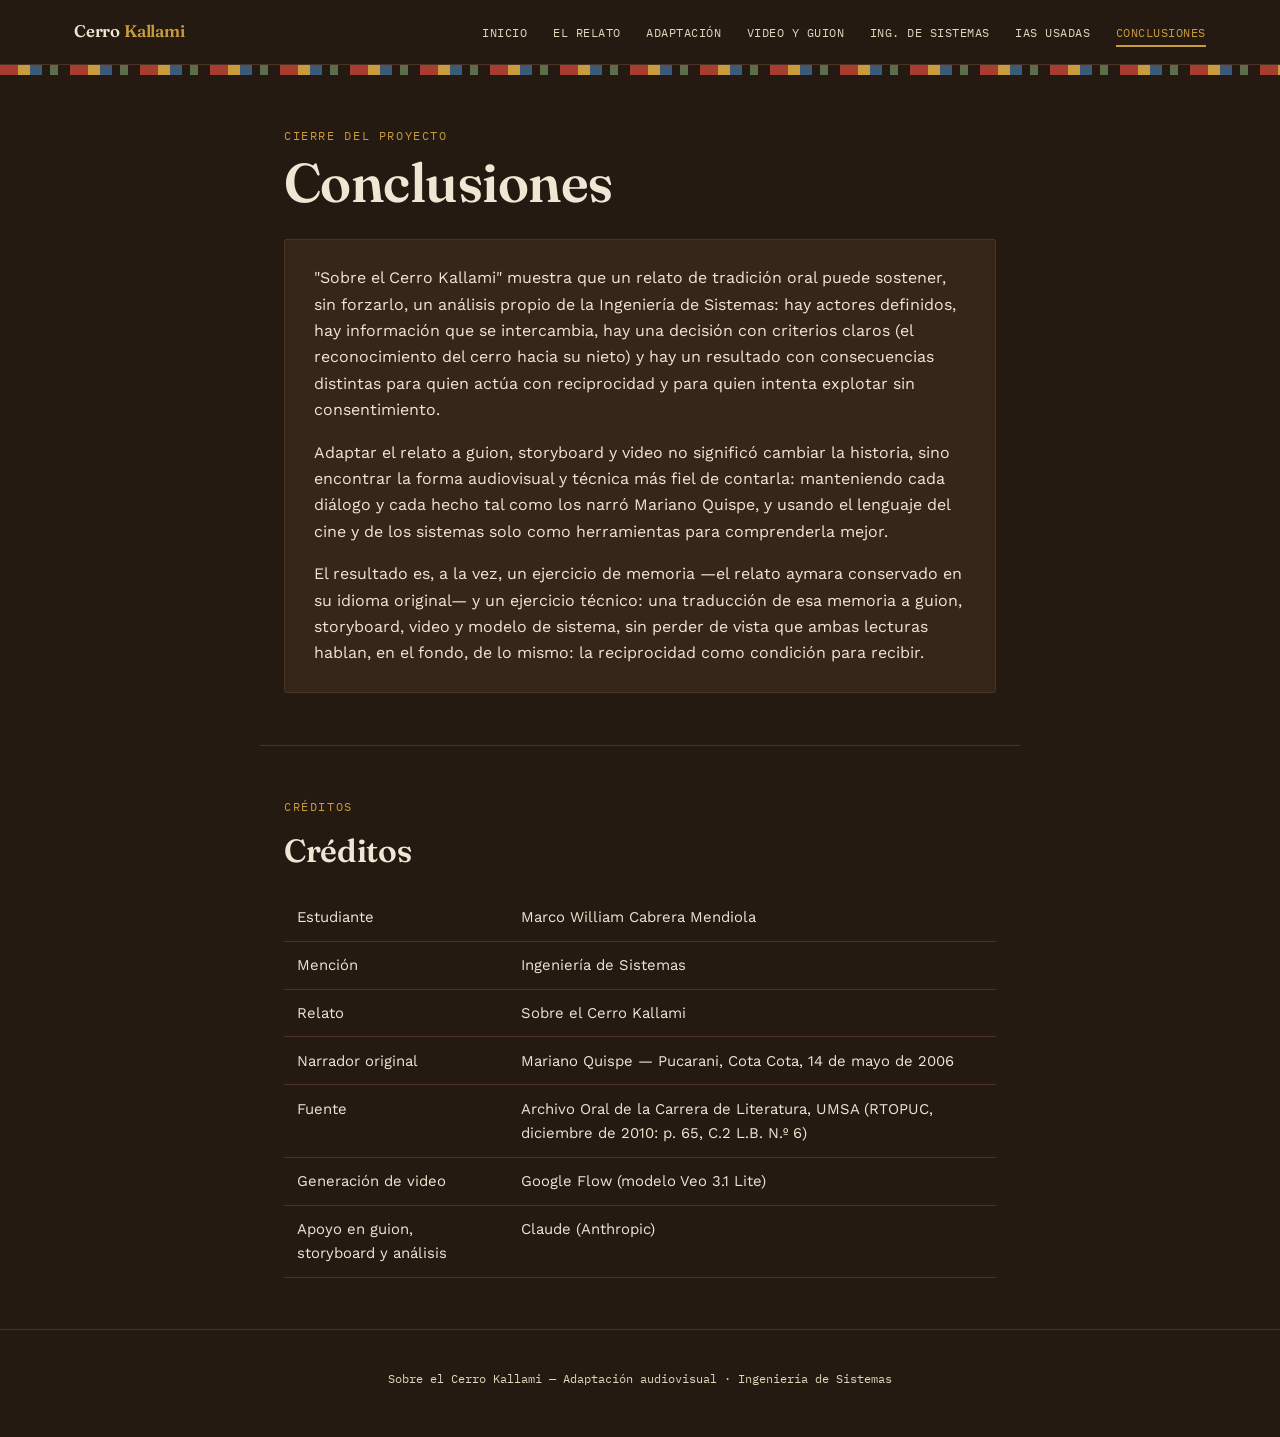
==== conclusiones.html @ b74b2bfc "Add files via upload" ====
<!DOCTYPE html>
<html lang="es">
<head>
<meta charset="UTF-8">
<meta name="viewport" content="width=device-width, initial-scale=1.0">
<title>Conclusiones y créditos — Sobre el Cerro Kallami</title>
<link rel="stylesheet" href="css/style.css">
</head>
<body>

<header class="site">
  <div class="nav-wrap">
    <a class="brand" href="index.html">Cerro <span>Kallami</span></a>
    <button class="hamburger" aria-label="Abrir menú"><span></span><span></span><span></span></button>
    <nav class="mainnav">
      <ul>
        <li><a href="index.html">Inicio</a></li>
        <li><a href="relato.html">El relato</a></li>
        <li><a href="adaptacion.html">Adaptación</a></li>
        <li><a href="video.html">Video y guion</a></li>
        <li><a href="sistemas.html">Ing. de Sistemas</a></li>
        <li><a href="ias.html">IAs usadas</a></li>
        <li><a href="conclusiones.html">Conclusiones</a></li>
      </ul>
    </nav>
  </div>
</header>
<div class="telar"></div>

<main>
  <section class="section narrow">
    <span class="eyebrow">Cierre del proyecto</span>
    <h1>Conclusiones</h1>
    <div class="card">
      <p>
        "Sobre el Cerro Kallami" muestra que un relato de tradición oral puede sostener, sin
        forzarlo, un análisis propio de la Ingeniería de Sistemas: hay actores definidos, hay
        información que se intercambia, hay una decisión con criterios claros (el reconocimiento
        del cerro hacia su nieto) y hay un resultado con consecuencias distintas para quien
        actúa con reciprocidad y para quien intenta explotar sin consentimiento.
      </p>
      <p>
        Adaptar el relato a guion, storyboard y video no significó cambiar la historia, sino
        encontrar la forma audiovisual y técnica más fiel de contarla: manteniendo cada diálogo
        y cada hecho tal como los narró Mariano Quispe, y usando el lenguaje del cine y de los
        sistemas solo como herramientas para comprenderla mejor.
      </p>
      <p style="margin-bottom:0;">
        El resultado es, a la vez, un ejercicio de memoria —el relato aymara conservado en su
        idioma original— y un ejercicio técnico: una traducción de esa memoria a guion,
        storyboard, video y modelo de sistema, sin perder de vista que ambas lecturas hablan,
        en el fondo, de lo mismo: la reciprocidad como condición para recibir.
      </p>
    </div>
  </section>

  <section class="section narrow">
    <span class="eyebrow">Créditos</span>
    <h2>Créditos</h2>
    <table>
      <tbody>
        <tr><td>Estudiante</td><td>Marco William Cabrera Mendiola</td></tr>
        <tr><td>Mención</td><td>Ingeniería de Sistemas</td></tr>
        <tr><td>Relato</td><td>Sobre el Cerro Kallami</td></tr>
        <tr><td>Narrador original</td><td>Mariano Quispe — Pucarani, Cota Cota, 14 de mayo de 2006</td></tr>
        <tr><td>Fuente</td><td>Archivo Oral de la Carrera de Literatura, UMSA (RTOPUC, diciembre de 2010: p. 65, C.2 L.B. N.º 6)</td></tr>
        <tr><td>Generación de video</td><td>Google Flow (modelo Veo 3.1 Lite)</td></tr>
        <tr><td>Apoyo en guion, storyboard y análisis</td><td>Claude (Anthropic)</td></tr>
      </tbody>
    </table>
  </section>
</main>

<footer class="site">
  <p>Sobre el Cerro Kallami — Adaptación audiovisual · Ingeniería de Sistemas</p>
</footer>

<script src="js/script.js"></script>
</body>
</html>
---- css/style.css ----
/* =========================================================
   SOBRE EL CERRO KALLAMI — sistema de diseño
   Paleta: roca andina (fondo) + hilos de aguayo (acentos)
   Tipografía: Fraunces (display) / Work Sans (texto) / IBM Plex Mono (datos)
   ========================================================= */

@import url('https://fonts.googleapis.com/css2?family=Fraunces:ital,opsz,wght@0,9..144,400;0,9..144,600;0,9..144,700;1,9..144,500&family=Work+Sans:wght@400;500;600&family=IBM+Plex+Mono:wght@400;500;600&display=swap');

:root{
  --rock:        #241a12;
  --rock-2:      #362519;
  --rock-3:      #4a3324;
  --paper:       #efe6d3;
  --paper-dim:   #e2d6ba;
  --ink:         #241a12;
  --thread-red:  #a63d2f;
  --thread-gold: #c89b3c;
  --thread-blue: #3a5a78;
  --thread-green:#5c6e49;

  --radius: 2px;
  --max-w: 980px;
}

*{ box-sizing: border-box; }

html{ scroll-behavior: smooth; }

body{
  margin: 0;
  background: var(--rock);
  color: var(--paper);
  font-family: 'Work Sans', sans-serif;
  font-size: 16px;
  line-height: 1.65;
  -webkit-font-smoothing: antialiased;
}

h1, h2, h3{
  font-family: 'Fraunces', serif;
  font-weight: 600;
  letter-spacing: -0.01em;
  color: var(--paper);
  margin: 0 0 .5em;
}

h1{ font-size: clamp(2rem, 5vw, 3.4rem); line-height: 1.05; }
h2{ font-size: clamp(1.4rem, 3vw, 2rem); }
h3{ font-size: 1.15rem; font-style: italic; font-weight: 500; color: var(--thread-gold); }

p{ margin: 0 0 1em; }

a{ color: var(--thread-gold); text-decoration: none; }
a:hover{ text-decoration: underline; }

.eyebrow{
  font-family: 'IBM Plex Mono', monospace;
  font-size: .72rem;
  letter-spacing: .14em;
  text-transform: uppercase;
  color: var(--thread-gold);
  display: block;
  margin-bottom: .8em;
}

/* ---------- franja tejida (elemento signature) ---------- */
.telar{
  height: 10px;
  width: 100%;
  background: repeating-linear-gradient(
    90deg,
    var(--thread-red) 0 18px,
    var(--thread-gold) 18px 30px,
    var(--thread-blue) 30px 42px,
    var(--rock) 42px 50px,
    var(--thread-green) 50px 58px,
    var(--rock) 58px 70px
  );
}
.telar.fino{ height: 5px; }

/* ---------- navegación ---------- */
header.site{
  position: sticky;
  top: 0;
  z-index: 50;
  background: var(--rock);
  border-bottom: 1px solid var(--rock-3);
}
.nav-wrap{
  max-width: 1180px;
  margin: 0 auto;
  padding: 0 1.5rem;
  display: flex;
  align-items: center;
  justify-content: space-between;
  height: 64px;
}
.brand{
  font-family: 'Fraunces', serif;
  font-weight: 600;
  font-size: 1.05rem;
  color: var(--paper);
  letter-spacing: -.01em;
}
.brand span{ color: var(--thread-gold); }

nav.mainnav ul{
  list-style: none;
  display: flex;
  gap: 1.6rem;
  margin: 0;
  padding: 0;
}
nav.mainnav a{
  font-family: 'IBM Plex Mono', monospace;
  font-size: .78rem;
  letter-spacing: .04em;
  text-transform: uppercase;
  color: var(--paper-dim);
  padding: .3rem 0;
  border-bottom: 2px solid transparent;
}
nav.mainnav a:hover,
nav.mainnav a.active{
  color: var(--thread-gold);
  text-decoration: none;
  border-bottom-color: var(--thread-gold);
}

.hamburger{
  display: none;
  flex-direction: column;
  gap: 4px;
  background: none;
  border: none;
  cursor: pointer;
  padding: 8px;
}
.hamburger span{
  width: 22px; height: 2px; background: var(--paper);
}

@media (max-width: 780px){
  nav.mainnav{
    position: absolute;
    top: 64px; left: 0; right: 0;
    background: var(--rock-2);
    border-bottom: 1px solid var(--rock-3);
    max-height: 0;
    overflow: hidden;
    transition: max-height .25s ease;
  }
  nav.mainnav.open{ max-height: 480px; }
  nav.mainnav ul{
    flex-direction: column;
    gap: 0;
    padding: .5rem 1.5rem 1rem;
  }
  nav.mainnav a{
    display: block;
    padding: .7rem 0;
    border-bottom: 1px solid var(--rock-3);
  }
  .hamburger{ display: flex; }
}

/* ---------- estructura general ---------- */
main{ display: block; }

.section{
  max-width: var(--max-w);
  margin: 0 auto;
  padding: 3.2rem 1.5rem;
}
.section.narrow{ max-width: 760px; }
.section.tight{ padding-top: 1.6rem; }

.section + .section{
  border-top: 1px solid var(--rock-3);
}

.card{
  background: var(--rock-2);
  border: 1px solid var(--rock-3);
  border-radius: var(--radius);
  padding: 1.6rem 1.8rem;
}

.paper-block{
  background: var(--paper);
  color: var(--ink);
  border-radius: var(--radius);
  padding: 1.8rem 2rem;
}
.paper-block h2, .paper-block h3{ color: var(--ink); }
.paper-block h3{ color: var(--thread-red); }
.paper-block a{ color: var(--thread-red); }

/* ---------- hero (index) ---------- */
.hero{
  min-height: 78vh;
  display: flex;
  flex-direction: column;
  justify-content: center;
  max-width: 1180px;
  margin: 0 auto;
  padding: 3rem 1.5rem;
  position: relative;
}
.hero .cerro-title{
  font-style: italic;
  color: var(--thread-gold);
}
.hero-meta{
  margin-top: 2.4rem;
  display: grid;
  grid-template-columns: repeat(auto-fit, minmax(200px, 1fr));
  gap: 1.4rem;
  max-width: 720px;
}
.hero-meta .item .label{
  font-family: 'IBM Plex Mono', monospace;
  font-size: .7rem;
  text-transform: uppercase;
  letter-spacing: .1em;
  color: var(--thread-blue);
  display: block;
  margin-bottom: .3rem;
}
.hero-meta .item .value{
  font-size: 1.05rem;
  font-weight: 500;
}

/* ---------- tablas ---------- */
table{
  width: 100%;
  border-collapse: collapse;
  font-size: .93rem;
}
th, td{
  text-align: left;
  padding: .7rem .8rem;
  border-bottom: 1px solid var(--rock-3);
  vertical-align: top;
}
th{
  font-family: 'IBM Plex Mono', monospace;
  font-size: .7rem;
  text-transform: uppercase;
  letter-spacing: .06em;
  color: var(--thread-gold);
  font-weight: 500;
}
.paper-block table th{ color: var(--thread-red); border-bottom-color: #cfc19f; }
.paper-block table td{ border-bottom-color: #d9cca8; }

/* ---------- relato bilingüe ---------- */
.bilingue{
  display: grid;
  grid-template-columns: 1fr 1fr;
  gap: 1.6rem;
}
@media (max-width: 700px){ .bilingue{ grid-template-columns: 1fr; } }
.bilingue .col{
  background: var(--rock-2);
  border: 1px solid var(--rock-3);
  border-left: 3px solid var(--thread-blue);
  padding: 1.2rem 1.4rem;
  border-radius: var(--radius);
}
.bilingue .col.es{ border-left-color: var(--thread-red); }
.bilingue .lang-tag{
  font-family: 'IBM Plex Mono', monospace;
  font-size: .68rem;
  text-transform: uppercase;
  letter-spacing: .1em;
  color: var(--thread-gold);
  margin-bottom: .6rem;
  display: block;
}
.bilingue p{ font-size: .95rem; }

figure.scan{
  margin: 0;
}
figure.scan img{
  width: 100%;
  display: block;
  border-radius: var(--radius);
  border: 1px solid var(--rock-3);
}
figure.scan figcaption{
  font-family: 'IBM Plex Mono', monospace;
  font-size: .72rem;
  color: var(--thread-gold);
  margin-top: .5rem;
  text-transform: uppercase;
  letter-spacing: .06em;
}
.scans-grid{
  display: grid;
  grid-template-columns: 1fr 1fr;
  gap: 1.4rem;
}
@media (max-width: 700px){ .scans-grid{ grid-template-columns: 1fr; } }

/* ---------- camino del héroe: línea conectada ---------- */
.camino{
  display: flex;
  flex-direction: column;
  gap: 0;
}
.paso{
  display: grid;
  grid-template-columns: 46px 1fr;
  gap: 1rem;
  position: relative;
  padding-bottom: 1.6rem;
}
.paso:last-child{ padding-bottom: 0; }
.paso .nodo{
  width: 46px; height: 46px;
  border-radius: 50%;
  background: var(--rock-2);
  border: 2px solid var(--thread-gold);
  display: flex; align-items: center; justify-content: center;
  font-family: 'IBM Plex Mono', monospace;
  font-size: .85rem;
  color: var(--thread-gold);
  position: relative;
  z-index: 2;
}
.paso:not(:last-child)::before{
  content: "";
  position: absolute;
  left: 22px; top: 46px; bottom: -1.6rem;
  width: 2px;
  background: repeating-linear-gradient(
    180deg, var(--thread-red) 0 6px, var(--thread-gold) 6px 12px, var(--thread-blue) 12px 18px, transparent 18px 22px
  );
  z-index: 1;
}
.paso .txt h4{
  font-family: 'Fraunces', serif;
  font-size: 1.02rem;
  font-weight: 600;
  margin: .1rem 0 .3rem;
  color: var(--paper);
}
.paso .txt p{ margin: 0; font-size: .92rem; color: var(--paper-dim); }

/* ---------- video ---------- */
.video-wrap{
  position: relative;
  width: 100%;
  padding-top: 56.25%;
  border-radius: var(--radius);
  overflow: hidden;
  border: 1px solid var(--rock-3);
  background: #000;
}
.video-wrap iframe{
  position: absolute; inset: 0; width: 100%; height: 100%; border: 0;
}

/* ---------- guion ---------- */
.guion-parte{ margin-bottom: 2rem; }
.guion-parte .rango{
  font-family: 'IBM Plex Mono', monospace;
  font-size: .72rem;
  color: var(--thread-blue);
  text-transform: uppercase;
  letter-spacing: .08em;
}
.guion-parte blockquote{
  margin: .8rem 0 0;
  padding-left: 1rem;
  border-left: 3px solid var(--thread-gold);
  font-style: italic;
  color: var(--paper);
}

/* ---------- diagrama entrada/proceso/salida ---------- */
.eps{
  display: grid;
  grid-template-columns: 1fr auto 1fr auto 1fr;
  align-items: center;
  gap: .6rem;
  margin: 1.2rem 0;
}
.eps .box{
  background: var(--rock-2);
  border: 1px solid var(--thread-blue);
  border-radius: var(--radius);
  padding: 1rem 1.1rem;
  font-size: .88rem;
}
.eps .box h4{
  font-family: 'IBM Plex Mono', monospace;
  font-size: .68rem;
  text-transform: uppercase;
  letter-spacing: .08em;
  color: var(--thread-gold);
  margin: 0 0 .5rem;
}
.eps .arrow{
  font-size: 1.4rem;
  color: var(--thread-gold);
  text-align: center;
}
@media (max-width: 780px){
  .eps{ grid-template-columns: 1fr; }
  .eps .arrow{ transform: rotate(90deg); }
}

.diagrama-simple{
  font-family: 'IBM Plex Mono', monospace;
  font-size: .82rem;
  white-space: pre;
  overflow-x: auto;
  background: var(--rock-2);
  border: 1px solid var(--rock-3);
  border-radius: var(--radius);
  padding: 1.4rem;
  color: var(--thread-gold);
  line-height: 1.5;
}

/* ---------- tarjetas IA ---------- */
.ia-grid{
  display: grid;
  grid-template-columns: 1fr 1fr;
  gap: 1.4rem;
  margin-bottom: 2rem;
}
@media (max-width: 700px){ .ia-grid{ grid-template-columns: 1fr; } }
.ia-card{
  background: var(--rock-2);
  border: 1px solid var(--rock-3);
  border-top: 3px solid var(--thread-gold);
  border-radius: var(--radius);
  padding: 1.4rem 1.5rem;
}
.ia-card h3{ font-style: normal; color: var(--paper); font-family: 'Fraunces', serif; }
.ia-card .rol{
  font-family: 'IBM Plex Mono', monospace;
  font-size: .7rem;
  color: var(--thread-blue);
  text-transform: uppercase;
  letter-spacing: .06em;
  display: block;
  margin-bottom: .6rem;
}

details.prompt{
  background: var(--rock-2);
  border: 1px solid var(--rock-3);
  border-radius: var(--radius);
  margin-bottom: .6rem;
  padding: .2rem .2rem;
}
details.prompt summary{
  cursor: pointer;
  padding: .8rem 1rem;
  font-family: 'IBM Plex Mono', monospace;
  font-size: .8rem;
  color: var(--thread-gold);
  list-style: none;
}
details.prompt summary::-webkit-details-marker{ display:none; }
details.prompt summary::before{ content: "▸ "; }
details.prompt[open] summary::before{ content: "▾ "; }
details.prompt .prompt-text{
  padding: 0 1.2rem 1.1rem;
  font-family: 'IBM Plex Mono', monospace;
  font-size: .78rem;
  color: var(--paper-dim);
  line-height: 1.6;
}

/* ---------- footer ---------- */
footer.site{
  border-top: 1px solid var(--rock-3);
  padding: 2.4rem 1.5rem 3rem;
  text-align: center;
}
footer.site p{
  font-family: 'IBM Plex Mono', monospace;
  font-size: .75rem;
  color: var(--paper-dim);
  margin: 0;
}

/* ---------- focus visible ---------- */
a:focus-visible, button:focus-visible, summary:focus-visible{
  outline: 2px solid var(--thread-gold);
  outline-offset: 2px;
}

@media (prefers-reduced-motion: reduce){
  html{ scroll-behavior: auto; }
  * { transition: none !important; }
}
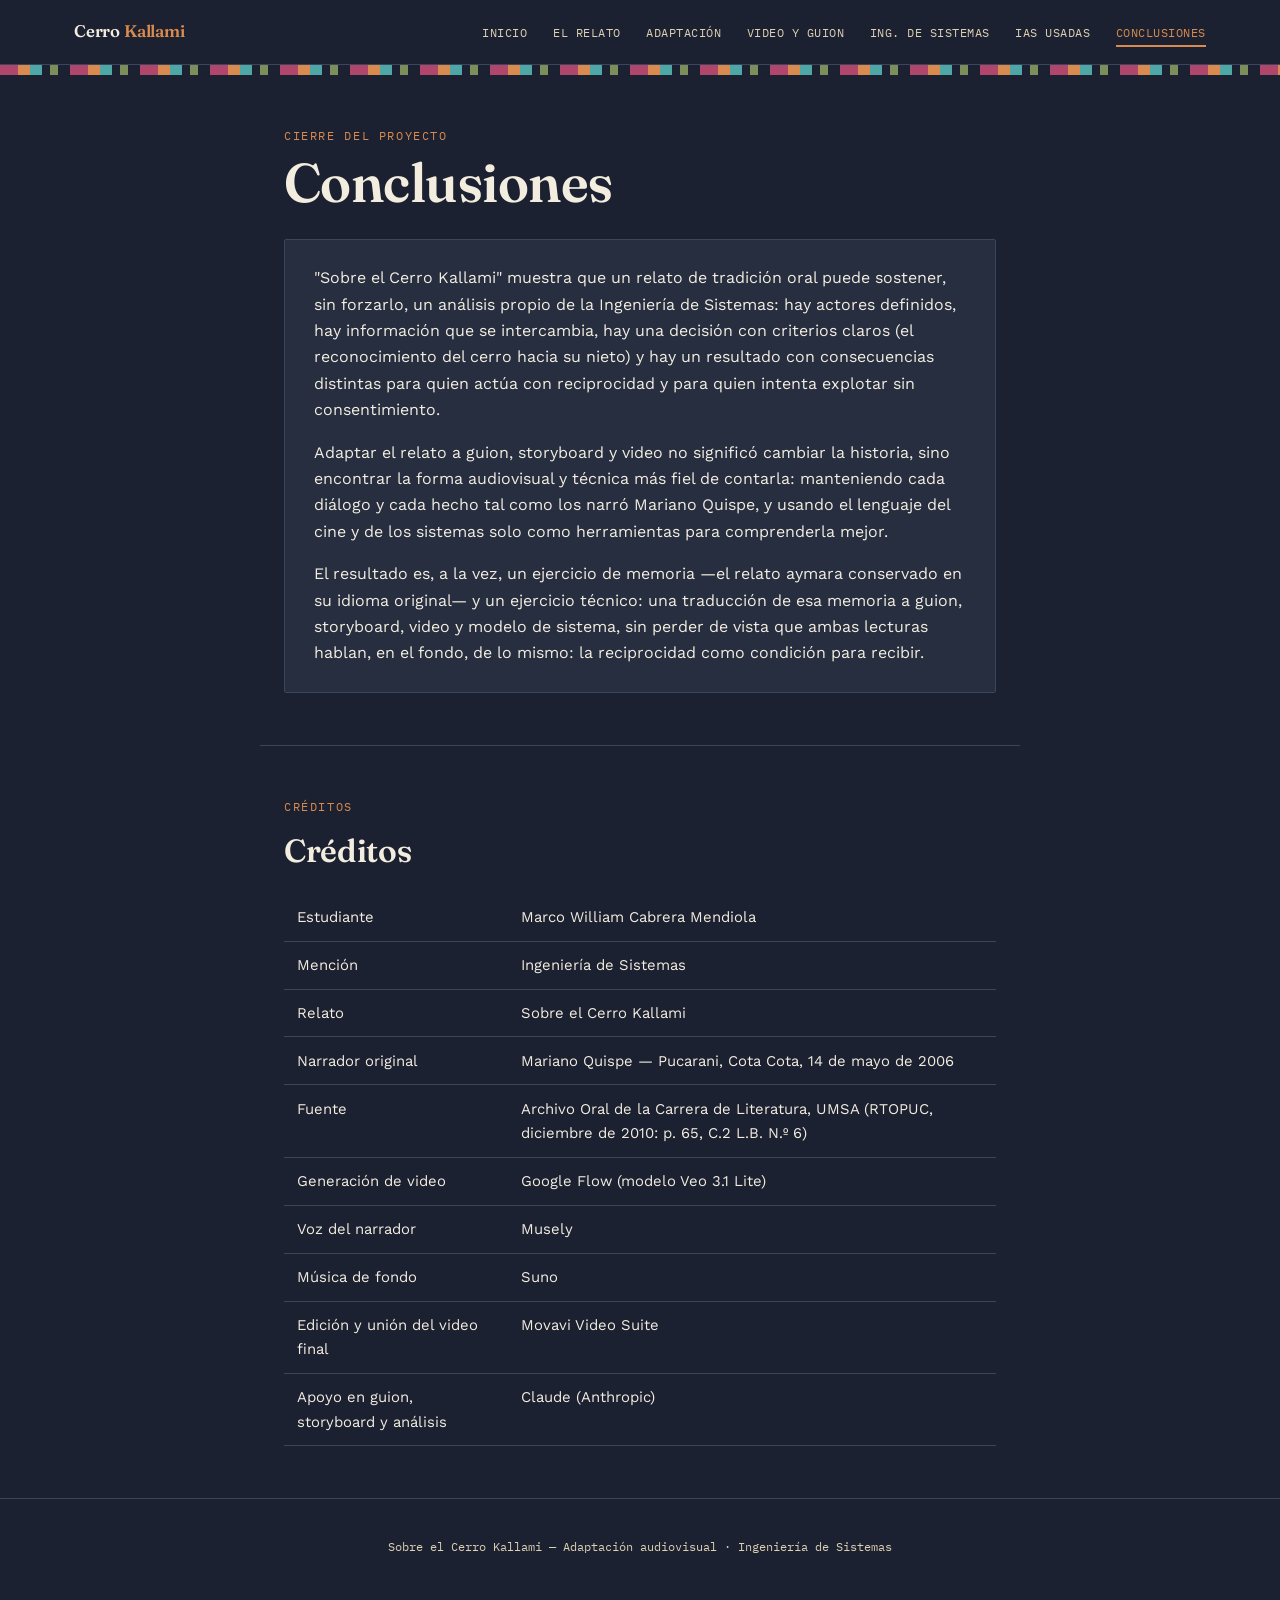
==== commit 190406de: "Add files via upload" ====
--- a/conclusiones.html
+++ b/conclusiones.html
@@ -65,6 +65,9 @@
         <tr><td>Narrador original</td><td>Mariano Quispe — Pucarani, Cota Cota, 14 de mayo de 2006</td></tr>
         <tr><td>Fuente</td><td>Archivo Oral de la Carrera de Literatura, UMSA (RTOPUC, diciembre de 2010: p. 65, C.2 L.B. N.º 6)</td></tr>
         <tr><td>Generación de video</td><td>Google Flow (modelo Veo 3.1 Lite)</td></tr>
+        <tr><td>Voz del narrador</td><td>Musely</td></tr>
+        <tr><td>Música de fondo</td><td>Suno</td></tr>
+        <tr><td>Edición y unión del video final</td><td>Movavi Video Suite</td></tr>
         <tr><td>Apoyo en guion, storyboard y análisis</td><td>Claude (Anthropic)</td></tr>
       </tbody>
     </table>
--- a/css/style.css
+++ b/css/style.css
@@ -7,16 +7,18 @@
 @import url('https://fonts.googleapis.com/css2?family=Fraunces:ital,opsz,wght@0,9..144,400;0,9..144,600;0,9..144,700;1,9..144,500&family=Work+Sans:wght@400;500;600&family=IBM+Plex+Mono:wght@400;500;600&display=swap');
 
 :root{
-  --rock:        #241a12;
-  --rock-2:      #362519;
-  --rock-3:      #4a3324;
-  --paper:       #efe6d3;
-  --paper-dim:   #e2d6ba;
-  --ink:         #241a12;
-  --thread-red:  #a63d2f;
-  --thread-gold: #c89b3c;
-  --thread-blue: #3a5a78;
-  --thread-green:#5c6e49;
+  /* Paleta "Noche de Plata": el cerro bajo cielo nocturno andino,
+     con acentos de plata, cobre, turquesa y magenta de aguayo. */
+  --rock:        #1b2130;
+  --rock-2:      #262e40;
+  --rock-3:      #3a465c;
+  --paper:       #f3ede0;
+  --paper-dim:   #ddd0b3;
+  --ink:         #1b2130;
+  --thread-red:  #b1466c;
+  --thread-gold: #d98a4e;
+  --thread-blue: #4fa6a6;
+  --thread-green:#7c8f5a;
 
   --radius: 2px;
   --max-w: 980px;
